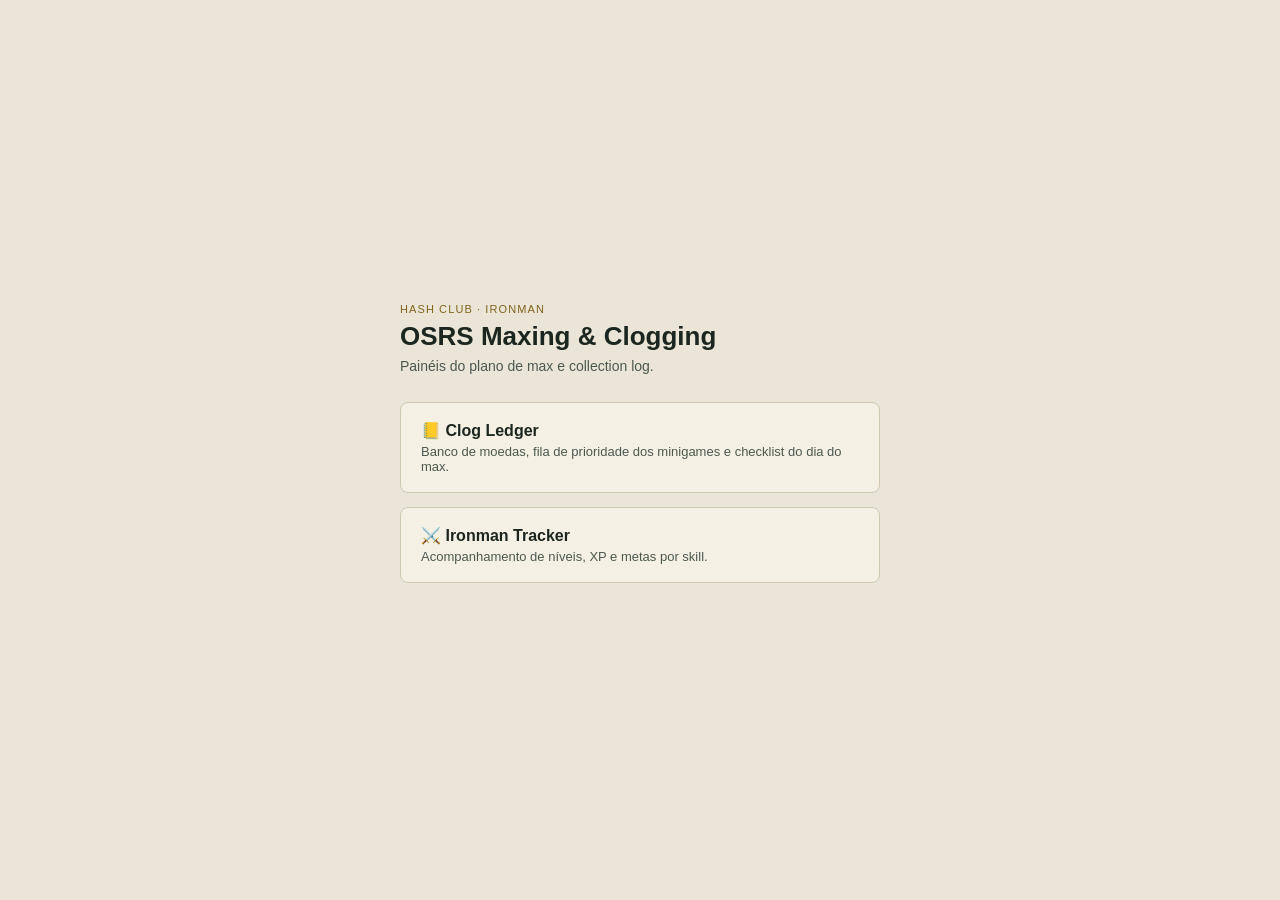
==== index.html @ 2f5adcd2 "Add GitHub Pages deploy workflow and landing page Publishes the dashboard and skill tracker as a sta" ====
<!DOCTYPE html>
<html lang="pt-BR">
<head>
<meta charset="UTF-8">
<meta name="viewport" content="width=device-width, initial-scale=1.0">
<title>OSRS Maxing & Clogging — Hash Club</title>
<style>
  :root {
    --ink: #1c2620;
    --ink-dim: #4c5951;
    --paper: #eae5d6;
    --paper-raised: #f4f0e3;
    --line: #cfc7ae;
    --brass: #82631f;
  }
  @media (prefers-color-scheme: dark) {
    :root {
      --ink: #e9e4d6;
      --ink-dim: #a9a190;
      --paper: #141b17;
      --paper-raised: #1b2420;
      --line: #333f37;
      --brass: #d3ac5c;
    }
  }
  * { box-sizing: border-box; }
  body {
    margin: 0;
    background: var(--paper);
    color: var(--ink);
    font-family: -apple-system, BlinkMacSystemFont, "Segoe UI", sans-serif;
    display: flex;
    align-items: center;
    justify-content: center;
    min-height: 100vh;
    padding: 24px;
  }
  .wrap { max-width: 480px; width: 100%; }
  h1 { font-size: 26px; margin: 0 0 6px; }
  p.sub { color: var(--ink-dim); margin: 0 0 28px; font-size: 14px; }
  .card {
    display: block;
    background: var(--paper-raised);
    border: 1px solid var(--line);
    border-radius: 8px;
    padding: 18px 20px;
    margin-bottom: 14px;
    text-decoration: none;
    color: var(--ink);
  }
  .card .title { font-weight: 600; font-size: 16px; }
  .card .desc { color: var(--ink-dim); font-size: 13px; margin-top: 4px; }
  .eyebrow {
    font-size: 11px;
    letter-spacing: 0.1em;
    text-transform: uppercase;
    color: var(--brass);
    margin-bottom: 6px;
  }
</style>
</head>
<body>
  <div class="wrap">
    <div class="eyebrow">Hash Club &middot; Ironman</div>
    <h1>OSRS Maxing &amp; Clogging</h1>
    <p class="sub">Painéis do plano de max e collection log.</p>

    <a class="card" href="osrs-maxing-clogging/dashboard.html">
      <div class="title">📒 Clog Ledger</div>
      <div class="desc">Banco de moedas, fila de prioridade dos minigames e checklist do dia do max.</div>
    </a>

    <a class="card" href="osrs-ironman-tracker/index.html">
      <div class="title">⚔️ Ironman Tracker</div>
      <div class="desc">Acompanhamento de níveis, XP e metas por skill.</div>
    </a>
  </div>
</body>
</html>
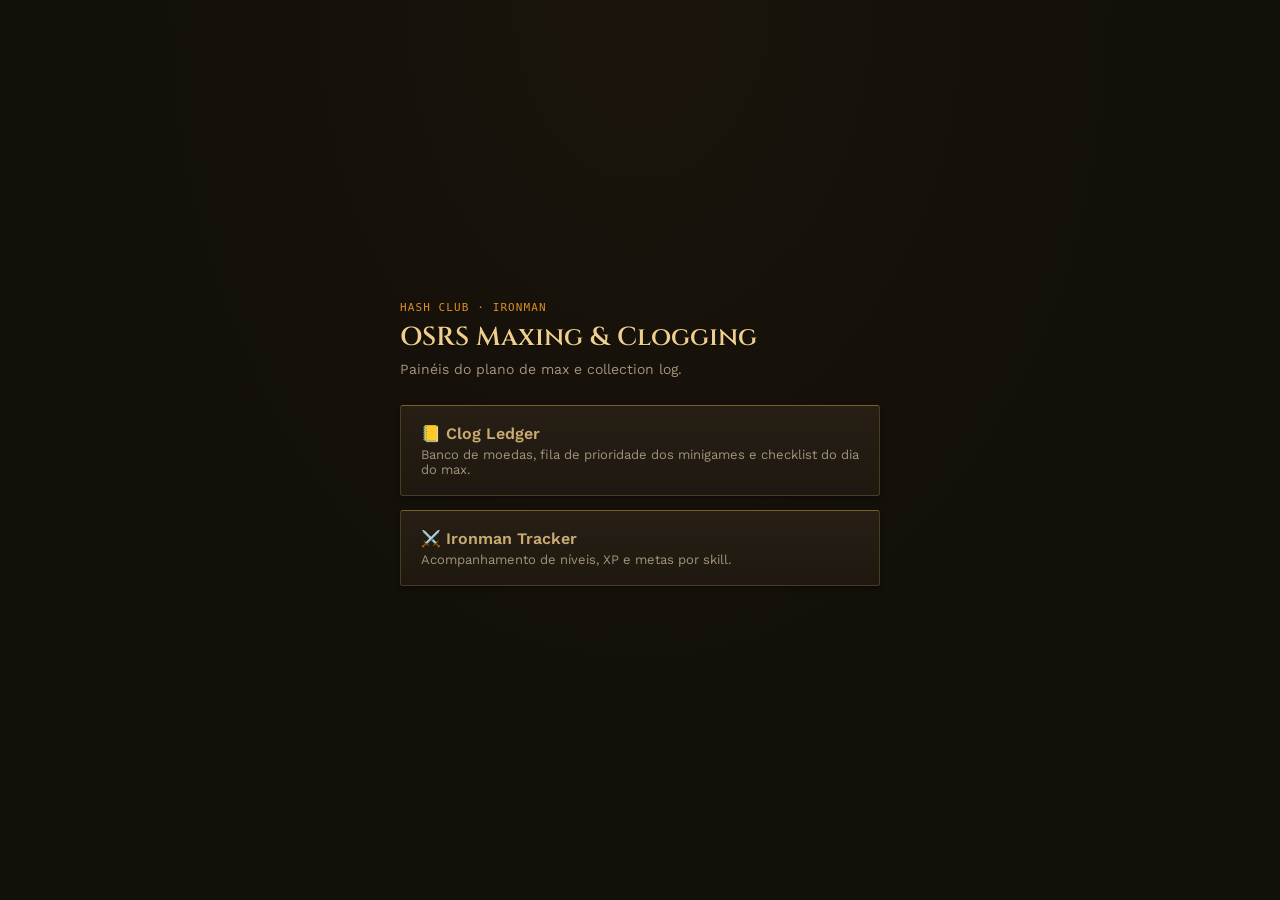
==== commit 1c26b995: "Restyle all pages with an OSRS-inspired palette Dark leather/wood backgrounds, bronze borders and go" ====
--- a/index.html
+++ b/index.html
@@ -4,31 +4,27 @@
 <meta charset="UTF-8">
 <meta name="viewport" content="width=device-width, initial-scale=1.0">
 <title>OSRS Maxing & Clogging — Hash Club</title>
+<link rel="stylesheet" href="https://fonts.googleapis.com/css2?family=Cinzel:wght@500;600;700&family=Work+Sans:wght@400;500;600&display=swap">
 <style>
   :root {
-    --ink: #1c2620;
-    --ink-dim: #4c5951;
-    --paper: #eae5d6;
-    --paper-raised: #f4f0e3;
-    --line: #cfc7ae;
-    --brass: #82631f;
-  }
-  @media (prefers-color-scheme: dark) {
-    :root {
-      --ink: #e9e4d6;
-      --ink-dim: #a9a190;
-      --paper: #141b17;
-      --paper-raised: #1b2420;
-      --line: #333f37;
-      --brass: #d3ac5c;
-    }
+    /* OSRS official-site inspired palette: near-black leather/wood bg, bronze borders, gold/orange accents */
+    --ink: #e4d8bd;
+    --ink-dim: #a3937a;
+    --paper: #131009;
+    --paper-raised: #1e1810;
+    --paper-raised-2: #271f14;
+    --line: #4a3c22;
+    --line-bright: #7a5f30;
+    --gold: #c9aa71;
+    --gold-bright: #f0cf8e;
+    --orange: #dd8e26;
   }
   * { box-sizing: border-box; }
   body {
     margin: 0;
-    background: var(--paper);
+    background: radial-gradient(ellipse at top, #1a140c 0%, var(--paper) 55%);
     color: var(--ink);
-    font-family: -apple-system, BlinkMacSystemFont, "Segoe UI", sans-serif;
+    font-family: 'Work Sans', -apple-system, BlinkMacSystemFont, "Segoe UI", sans-serif;
     display: flex;
     align-items: center;
     justify-content: center;
@@ -36,25 +32,37 @@
     padding: 24px;
   }
   .wrap { max-width: 480px; width: 100%; }
-  h1 { font-size: 26px; margin: 0 0 6px; }
+  h1 {
+    font-family: 'Cinzel', Georgia, serif;
+    font-weight: 600;
+    font-size: 26px;
+    margin: 0 0 6px;
+    color: var(--gold-bright);
+    text-shadow: 0 1px 0 rgba(0,0,0,0.6);
+  }
   p.sub { color: var(--ink-dim); margin: 0 0 28px; font-size: 14px; }
   .card {
     display: block;
-    background: var(--paper-raised);
+    background: linear-gradient(180deg, var(--paper-raised-2), var(--paper-raised));
     border: 1px solid var(--line);
-    border-radius: 8px;
+    border-top-color: var(--line-bright);
+    border-radius: 3px;
     padding: 18px 20px;
     margin-bottom: 14px;
     text-decoration: none;
     color: var(--ink);
+    box-shadow: 0 2px 4px rgba(0,0,0,0.35);
+    transition: border-color 0.15s;
   }
-  .card .title { font-weight: 600; font-size: 16px; }
+  .card:hover { border-color: var(--orange); }
+  .card .title { font-weight: 600; font-size: 16px; color: var(--gold); }
   .card .desc { color: var(--ink-dim); font-size: 13px; margin-top: 4px; }
   .eyebrow {
+    font-family: 'IBM Plex Mono', ui-monospace, monospace;
     font-size: 11px;
     letter-spacing: 0.1em;
     text-transform: uppercase;
-    color: var(--brass);
+    color: var(--orange);
     margin-bottom: 6px;
   }
 </style>
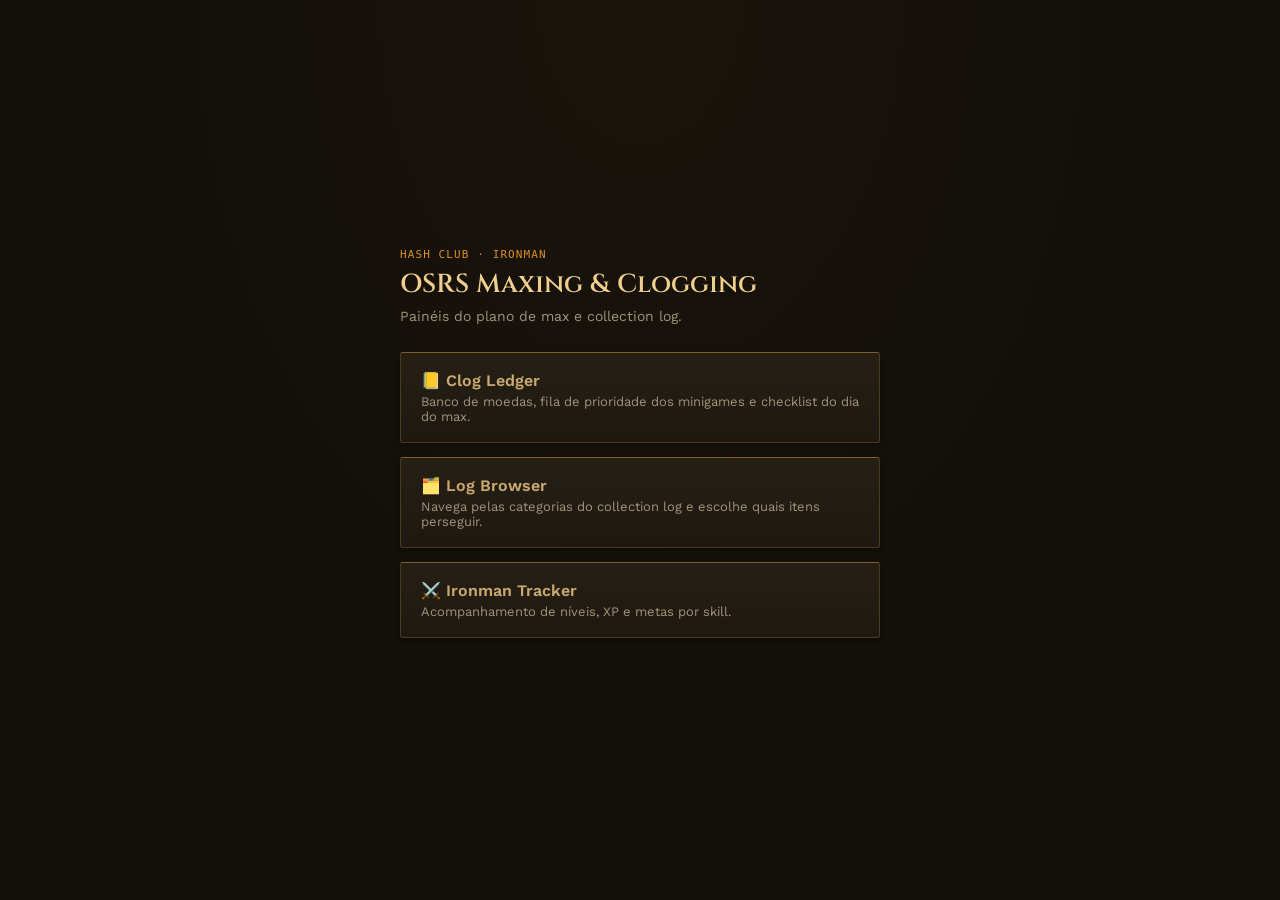
==== commit 255ba98c: "Add a Log Browser page to pick collection log goals per item New interactive tool, separate from the" ====
--- a/index.html
+++ b/index.html
@@ -78,6 +78,11 @@
       <div class="desc">Banco de moedas, fila de prioridade dos minigames e checklist do dia do max.</div>
     </a>
 
+    <a class="card" href="osrs-maxing-clogging/log-browser.html">
+      <div class="title">🗂️ Log Browser</div>
+      <div class="desc">Navega pelas categorias do collection log e escolhe quais itens perseguir.</div>
+    </a>
+
     <a class="card" href="osrs-ironman-tracker/index.html">
       <div class="title">⚔️ Ironman Tracker</div>
       <div class="desc">Acompanhamento de níveis, XP e metas por skill.</div>
